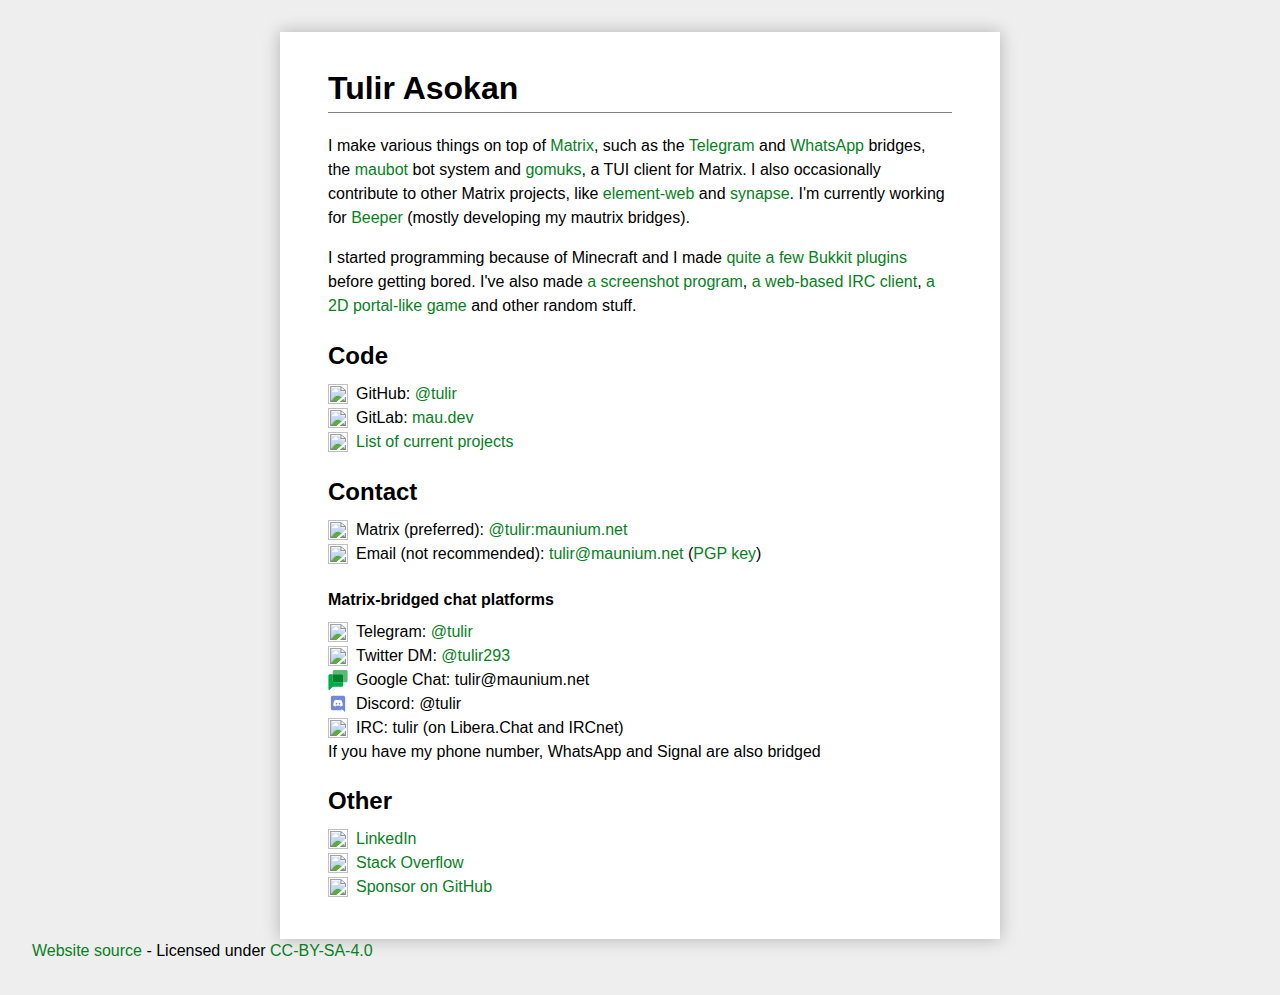
==== index.html @ e615e867 "Update discord" ====
<!DOCTYPE html>
<html lang="en">
<head>
    <meta charset="utf-8">
    <title>Tulir Asokan</title>
    <link rel="icon" href="/favicon.png" type="image/png"/>
    <meta name="viewport" content="width=device-width, initial-scale=1, shrink-to-fit=no">
    <meta name="description" content="I make various things on top of matrix.org, such as the Telegram and WhatsApp bridges, the maubot framework and gomuks, a TUI client for Matrix."/>
    <meta property="og:title" content="Tulir Asokan"/>
    <meta property="og:description" content="I make various things on top of matrix.org, such as the Telegram and WhatsApp bridges, the maubot framework and gomuks, a TUI client for Matrix."/>
    <meta property="og:url" content="https://mau.fi/"/>
    <meta property="og:image" content="/favicon.png"/>
    <meta name="twitter:site" content="@tulir293"/>
    <!-- if true -->
    <!-- "<style>" -->
    <!-- include "/index.css" -->
    <!-- "</style>" -->
    <!-- else -->
    <link rel="stylesheet" type="text/css" href="/index.css">
    <!-- end -->
</head>
<body>
    <main>
        <h1>Tulir Asokan</h1>
        <p>
            I make various things on top of <a href="https://matrix.org">Matrix</a>, such as the
            <a href="https://github.com/mautrix/telegram">Telegram</a> and
            <a href="https://github.com/mautrix/whatsapp">WhatsApp</a> bridges, the
            <a href="https://github.com/maubot/maubot">maubot</a> bot system and
            <a href="https://github.com/tulir/gomuks">gomuks</a>,
            a <dfn title="Text-based User Interface">TUI</dfn> client for Matrix.

            I also occasionally contribute to other Matrix projects, like
            <a href="https://github.com/matrix-org/matrix-react-sdk/pulls?q=is:pr+author:tulir">element-web</a> and
            <a href="https://github.com/matrix-org/synapse/pulls?q=is:pr+author:tulir">synapse</a>.

            I'm currently working for <a href="https://www.beeper.com/">Beeper</a> (mostly developing my mautrix bridges).
        </p>
        <p>
            I started programming because of Minecraft and I made <a href="https://dl.mau.fi/plugins/">
            quite a few Bukkit plugins</a> before getting bored. I've also made <a href="https://mau.photos/">
            a screenshot program</a>, <a href="https://github.com/tulir/mauirc">a web-based IRC client</a>,
            <a href="https://github.com/tulir/portal2d">a 2D portal-like game</a> and other random stuff.
        </p>

        <section>
            <h2 id="code">Code</h2>
            <ul>
                <li class="link-with-logo">
                    <img class="black-svg" alt="" src="logos/github.svg"/>
                    <span>GitHub: </span>
                    <a rel="me" href="https://github.com/tulir">@tulir</a>
                </li>
                <li class="link-with-logo">
                    <img alt="" src="logos/gitlab.svg"/>
                    <span>GitLab: </span>
                    <a href="https://mau.dev">mau.dev</a>
                </li>
                <li class="link-with-logo">
                    <img class="black-svg" alt="" src="logos/projects.svg"/>
                    <a href="projects/">List of current projects</a>
                </li>
            </ul>
        </section>
        <section>
            <h2 id="contact">Contact</h2>
            <ul>
                <li class="link-with-logo">
                    <img class="black-svg" alt="" src="logos/matrix.svg"/>
                    <span>Matrix (preferred): </span>
                    <a rel="me" href="https://matrix.to/#/@tulir:maunium.net">@tulir:maunium.net</a>
                </li>
                <li class="link-with-logo">
                    <img class="black-svg" alt="" src="logos/email.svg"/>
                    <span>Email (not recommended): </span>
                    <a rel="me" href="mailto:tulir@maunium.net">tulir@maunium.net</a>
                    <span> (<a href="pgp">PGP key</a>)</span>
                </li>
            </ul>
            <h4>Matrix-bridged chat platforms</h4>
            <ul>
                <li class="link-with-logo">
                    <img alt="" src="logos/telegram.svg"/>
                    <span>Telegram: </span>
                    <a rel="me" href="https://t.me/tulir">@tulir</a>
                </li>
                <li class="link-with-logo">
                    <img alt="" src="logos/twitter.svg"/>
                    <span>Twitter DM: </span>
                    <a rel="me" href="https://twitter.com/tulir293">@tulir293</a>
                </li>
                <li class="link-with-logo">
                    <img alt="" src="logos/googlechat.svg"/>
                    <span>Google Chat: tulir@maunium.net</span>
                </li>
                <li class="link-with-logo">
                    <img alt="" src="logos/discord.svg"/>
                    <span>Discord: @tulir</span>
                </li>
                <li class="link-with-logo">
                    <img class="black-svg" alt="" src="logos/irc.svg"/>
                    <span>IRC: tulir (on Libera.Chat and IRCnet)</span>
                </li>
                <li>If you have my phone number, WhatsApp and Signal are also bridged</li>
            </ul>
        </section>
        <section>
            <h2 id="other">Other</h2>
            <ul>
                <li class="link-with-logo">
                    <img alt="" src="logos/linkedin.svg"/>
                    <a href="https://linkedin.com/in/tulir">LinkedIn</a>
                </li>
                <li class="link-with-logo">
                    <img alt="" src="logos/stackoverflow.svg"/>
                    <a href="https://stackoverflow.com/users/2120293/tulir">Stack Overflow</a>
                </li>
                <li class="link-with-logo">
                    <img alt="" src="logos/github-sponsor.svg"/>
                    <a href="https://github.com/sponsors/tulir">Sponsor on GitHub</a>
                </li>
            </ul>
        </section>
    </main>
    <footer>
        <a href="https://mau.dev/maunium/mau.fi">Website source</a>
        - Licensed under <a href="https://mau.fi/LICENSE">CC-BY-SA-4.0</a>
    </footer>
</body>
</html>
---- index.css ----
:root {
    color-scheme: light dark;
}

html {
    margin: 0;
    padding: 0;
}

body {
    line-height: 1.5;
    background-color: #EEE;
    color: #000;
    margin: 2rem;
    font-family: sans-serif;
}

main {
    max-width: 45rem;
    box-sizing: border-box;
    background-color: #FFF;
    margin: auto;
    padding: 2rem 3rem 2.5rem;
    box-shadow: 0 0 1rem rgba(0, 0, 0, 0.25);
}

@media screen and (max-width: 40rem) {
    main {
        padding: 1rem 2rem 1.5rem;
    }
}

@media screen and (max-width: 35rem) {
    body {
        margin: 0;
        background-color: #FFF;
    }

    main {
        box-shadow: none;
    }
}

@media screen and (max-width: 30rem) {
    main {
        padding: .5rem 1rem;
    }

    main.projects > h1 {
        font-size: 1.5rem;
    }
}

a {
    color: #07811d;
    text-decoration: none;
}

a:hover {
    text-decoration: underline;
}

a:visited {
    color: #045a14;
}

a.black-link, a.black-link:visited {
    color: black;
    text-decoration: none;
}

h1 {
    width: 100%;
    border-bottom: 1px solid gray;
    margin-top: 0;
}

section > ul {
    list-style-type: none;
    margin: 0;
    padding: 0;
}

section > h4, section > h2 {
    margin-bottom: .5rem;
}

.link-with-logo {
    display: flex;
    align-items: center;
}

.link-with-logo > img {
    width: 1.25rem;
    height: 1.25rem;
    margin-right: .5rem;
}

.link-with-logo > span {
    white-space: pre;
}

dfn {
    font-style: normal;
}

@media (prefers-color-scheme: dark) {
    body {
        background-color: #000;
        color: #EEE;
    }

    main {
        background-color: #222;
        box-shadow: 0 0 1rem #222;
    }

    a {
        color: #84e094;
    }

    a:visited {
        color: #2eba47;
    }

    img.black-svg {
        filter: invert(1);
    }

    a.black-link, a.black-link:visited {
        color: #EEE;
    }
}


@media screen and (max-width: 35rem) and (prefers-color-scheme: dark) {
    body {
        background-color: #222;
    }

    main {
        box-shadow: none;
    }
}
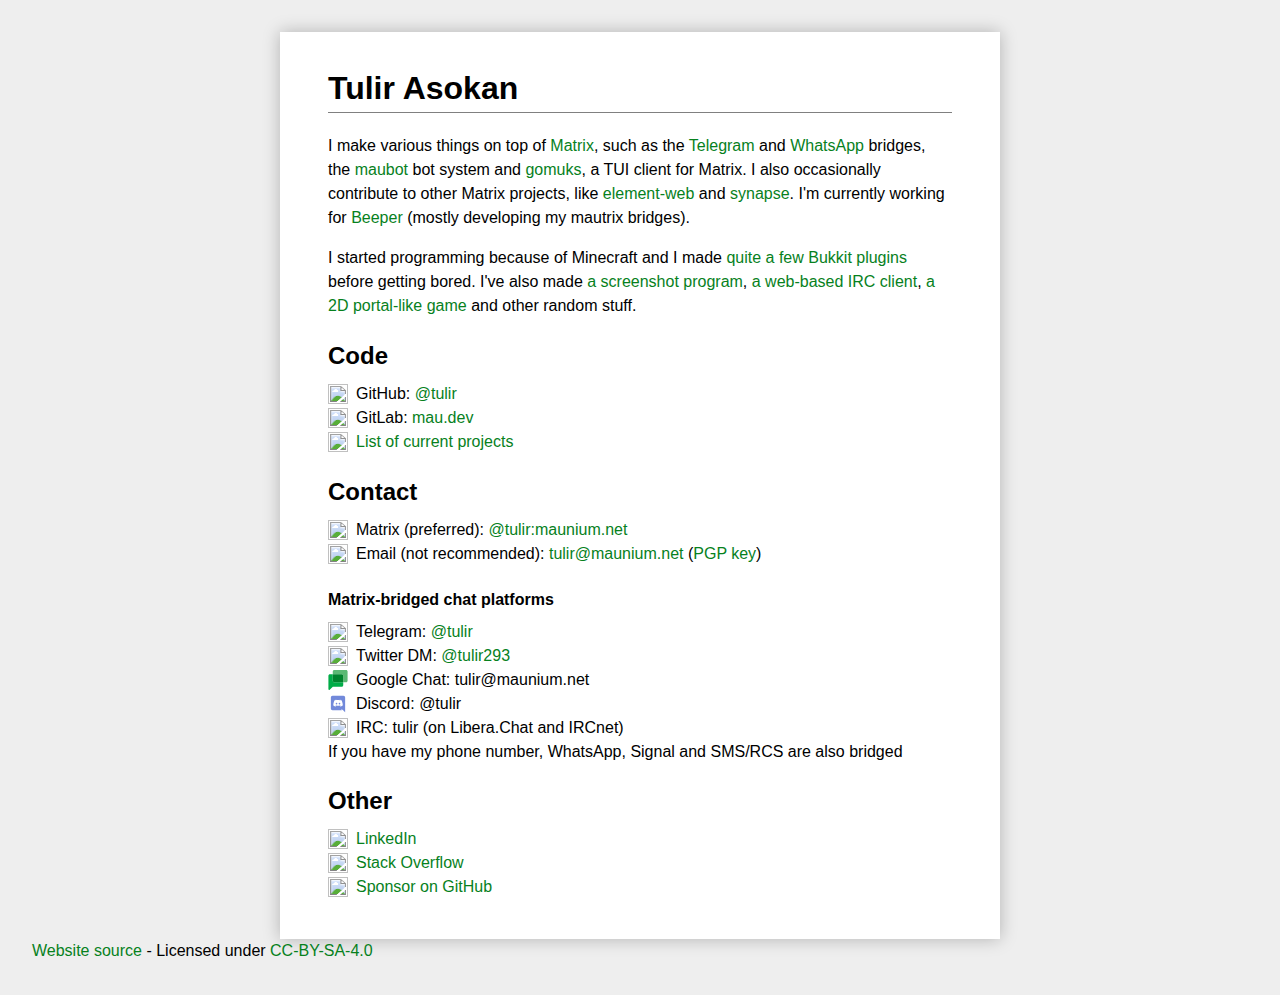
==== commit c72872be: "Update contact info" ====
--- a/index.html
+++ b/index.html
@@ -101,7 +101,7 @@
                     <img class="black-svg" alt="" src="logos/irc.svg"/>
                     <span>IRC: tulir (on Libera.Chat and IRCnet)</span>
                 </li>
-                <li>If you have my phone number, WhatsApp and Signal are also bridged</li>
+                <li>If you have my phone number, WhatsApp, Signal and SMS/RCS are also bridged</li>
             </ul>
         </section>
         <section>
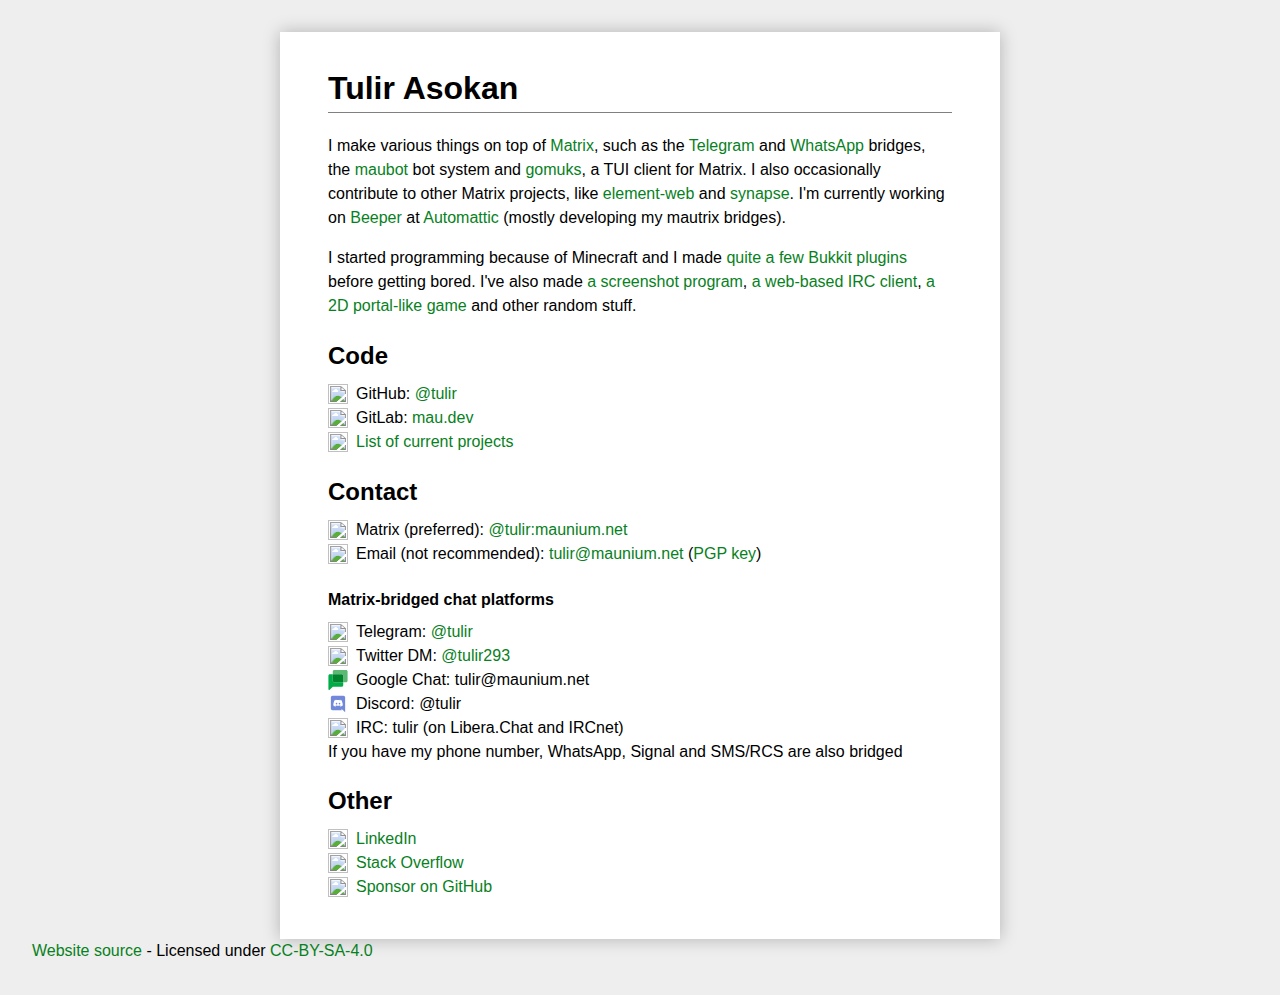
==== commit af341c1a: "Update job" ====
--- a/index.html
+++ b/index.html
@@ -34,7 +34,8 @@
             <a href="https://github.com/matrix-org/matrix-react-sdk/pulls?q=is:pr+author:tulir">element-web</a> and
             <a href="https://github.com/matrix-org/synapse/pulls?q=is:pr+author:tulir">synapse</a>.
 
-            I'm currently working for <a href="https://www.beeper.com/">Beeper</a> (mostly developing my mautrix bridges).
+            I'm currently working on <a href="https://www.beeper.com/">Beeper</a>
+            at <a href="https://automattic.com/">Automattic</a> (mostly developing my mautrix bridges).
         </p>
         <p>
             I started programming because of Minecraft and I made <a href="https://dl.mau.fi/plugins/">
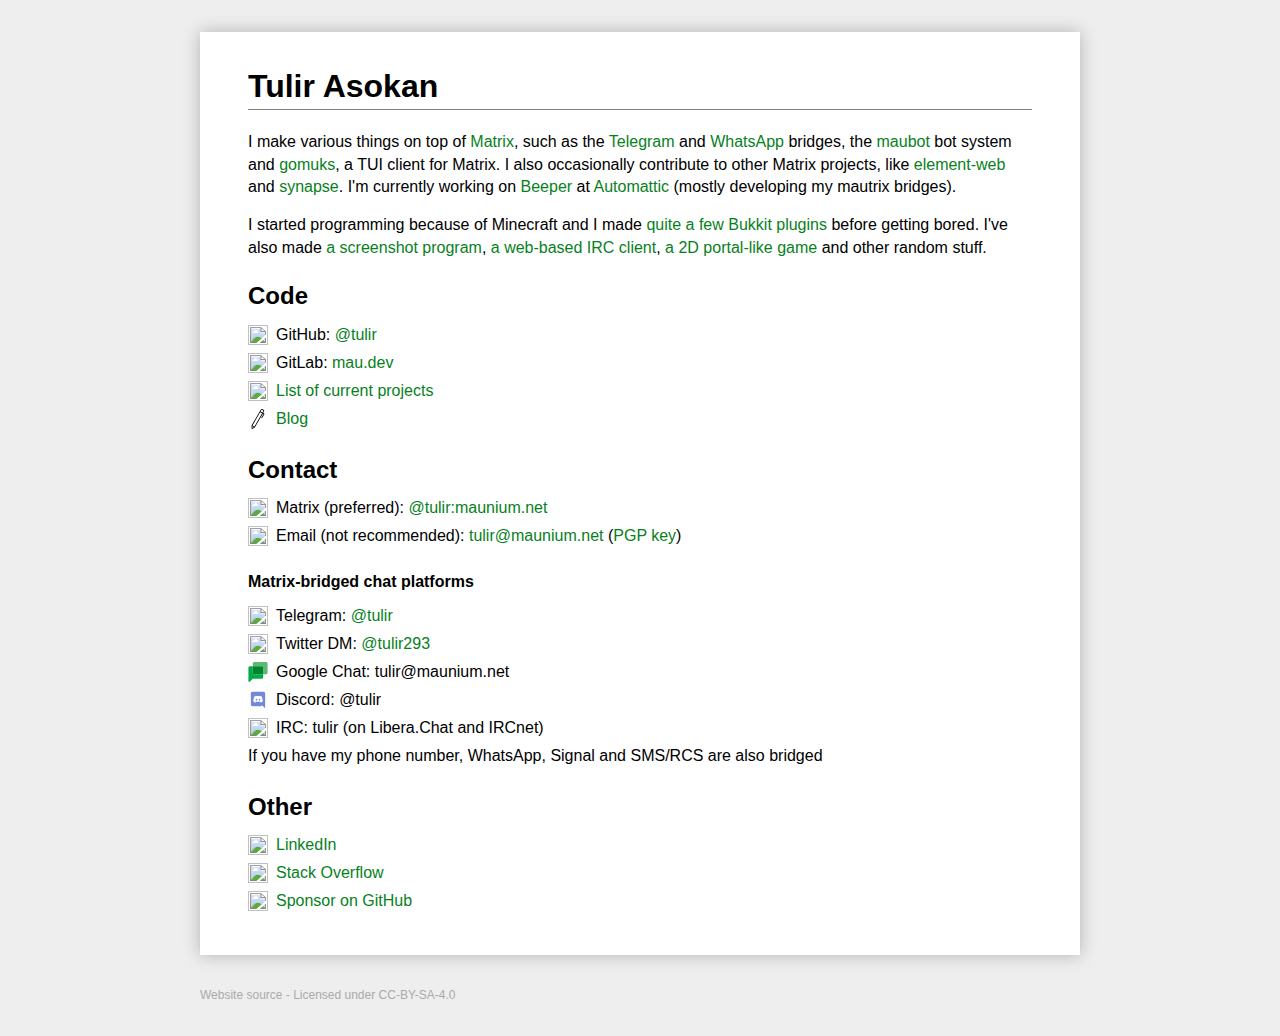
==== commit 4603a582: "Add blog" ====
--- a/index.html
+++ b/index.html
@@ -60,6 +60,10 @@
                 <li class="link-with-logo">
                     <img class="black-svg" alt="" src="logos/projects.svg"/>
                     <a href="projects/">List of current projects</a>
+                </li>
+                <li class="link-with-logo">
+                    <img class="black-svg" alt="" src="logos/blog.svg" />
+                    <a href="/blog/">Blog</a>
                 </li>
             </ul>
         </section>
--- a/index.css
+++ b/index.css
@@ -8,41 +8,76 @@
 }
 
 body {
-    line-height: 1.5;
+    line-height: 1.4;
     background-color: #EEE;
     color: #000;
     margin: 2rem;
     font-family: sans-serif;
+
+    display: flex;
+    flex-direction: column;
+    justify-content: space-between;
+    min-height: calc(100vh - 4rem);
 }
 
 main {
-    max-width: 45rem;
+    max-width: 55rem;
+    width: 100%;
     box-sizing: border-box;
     background-color: #FFF;
-    margin: auto;
+    margin: 0 auto;
     padding: 2rem 3rem 2.5rem;
     box-shadow: 0 0 1rem rgba(0, 0, 0, 0.25);
 }
 
+footer {
+    font-size: .75rem;
+    max-width: 55rem;
+    width: 100%;
+    margin: 2rem auto 0;
+    box-sizing: border-box;
+}
+
+footer, footer a, footer a:visited {
+    color: #AAA;
+}
+
 @media screen and (max-width: 40rem) {
     main {
         padding: 1rem 2rem 1.5rem;
     }
 }
 
-@media screen and (max-width: 35rem) {
+@media print {
     body {
         margin: 0;
         background-color: #FFF;
     }
-
     main {
         box-shadow: none;
+        padding: 0;
+    }
+}
+
+@media screen and (max-width: 35rem) {
+    body {
+        margin: 0;
+        background-color: #FFF;
+        min-height: 100vh;
+    }
+
+    footer {
+        padding: 1rem 2rem 1.5rem;
+    }
+
+    main {
+        box-shadow: none;
+        margin: 0;
     }
 }
 
 @media screen and (max-width: 30rem) {
-    main {
+    main, footer {
         padding: .5rem 1rem;
     }
 
@@ -75,10 +110,46 @@
     margin-top: 0;
 }
 
+article > header > h1, article > header > h2 {
+    border: none;
+    margin: 0 0 .5rem;
+}
+
+article > header > p {
+    margin: 0;
+}
+
+article > header {
+    margin-bottom: 1.5rem;
+}
+
+article a.header-anchor {
+    color: inherit;
+    text-decoration: none !important;
+}
+
+main.blog-post > h3 {
+    margin: 0;
+}
+
+main > p:last-child {
+    margin-bottom: 0;
+}
+
+header.blog-post-header {
+    border-bottom: 1px solid gray;
+    margin-top: 1rem;
+}
+
+header.blog-post-header > h1 {
+    font-size: 2rem;
+}
+
 section > ul {
     list-style-type: none;
     margin: 0;
     padding: 0;
+    line-height: 1.75;
 }
 
 section > h4, section > h2 {
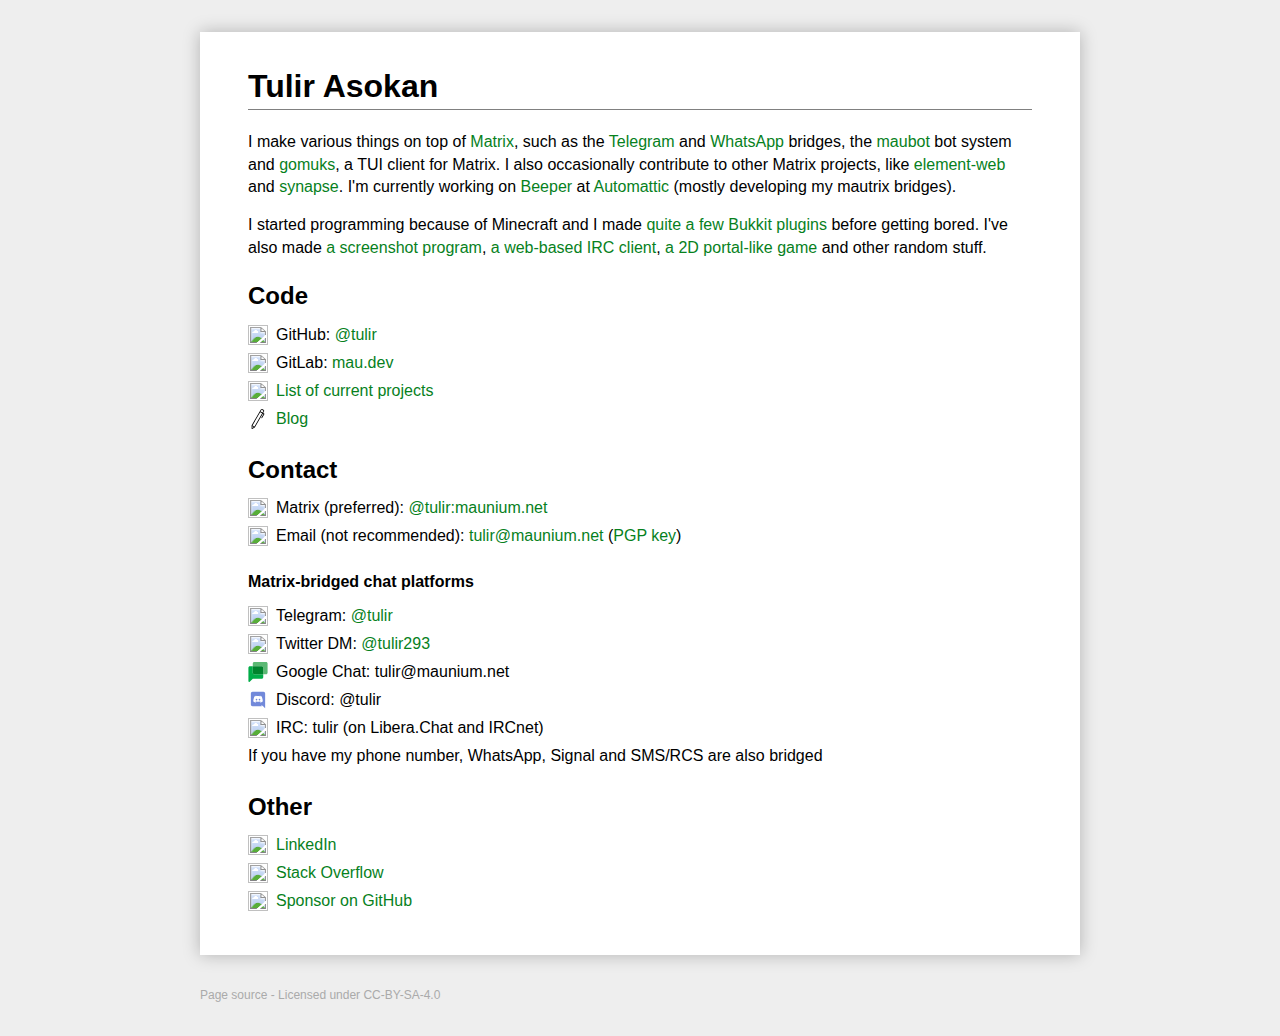
==== commit 902c9e4e: "Link to exact source file in footer" ====
--- a/index.html
+++ b/index.html
@@ -128,7 +128,7 @@
         </section>
     </main>
     <footer>
-        <a href="https://mau.dev/maunium/mau.fi">Website source</a>
+        <a href="https://github.com/maunium/mau.fi/blob/main/index.html">Page source</a>
         - Licensed under <a href="https://mau.fi/LICENSE">CC-BY-SA-4.0</a>
     </footer>
 </body>
--- a/index.css
+++ b/index.css
@@ -110,41 +110,6 @@
     margin-top: 0;
 }
 
-article > header > h1, article > header > h2 {
-    border: none;
-    margin: 0 0 .5rem;
-}
-
-article > header > p {
-    margin: 0;
-}
-
-article > header {
-    margin-bottom: 1.5rem;
-}
-
-article a.header-anchor {
-    color: inherit;
-    text-decoration: none !important;
-}
-
-main.blog-post > h3 {
-    margin: 0;
-}
-
-main > p:last-child {
-    margin-bottom: 0;
-}
-
-header.blog-post-header {
-    border-bottom: 1px solid gray;
-    margin-top: 1rem;
-}
-
-header.blog-post-header > h1 {
-    font-size: 2rem;
-}
-
 section > ul {
     list-style-type: none;
     margin: 0;
@@ -194,7 +159,7 @@
         color: #2eba47;
     }
 
-    img.black-svg {
+    img.black-svg, .copy-button {
         filter: invert(1);
     }
 
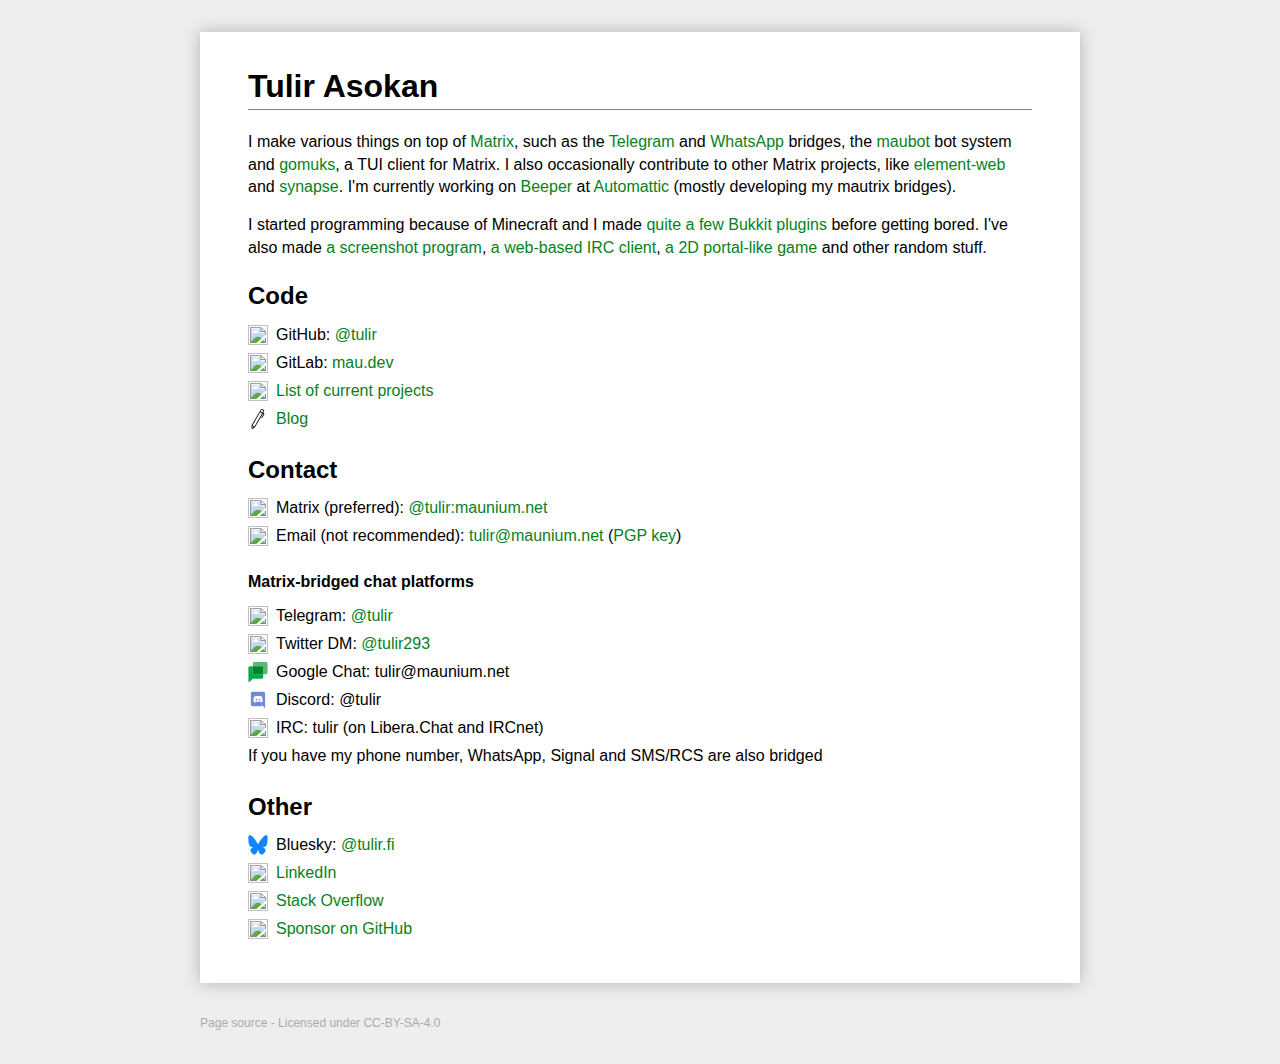
==== commit 774eecdc: "Add bluesky" ====
--- a/index.html
+++ b/index.html
@@ -113,6 +113,11 @@
             <h2 id="other">Other</h2>
             <ul>
                 <li class="link-with-logo">
+                    <img alt="" src="logos/bluesky.svg"/>
+                    <span>Bluesky: </span>
+                    <a rel="me" href="https://bsky.me/profile/tulir.fi">@tulir.fi</a>
+                </li>
+                <li class="link-with-logo">
                     <img alt="" src="logos/linkedin.svg"/>
                     <a href="https://linkedin.com/in/tulir">LinkedIn</a>
                 </li>
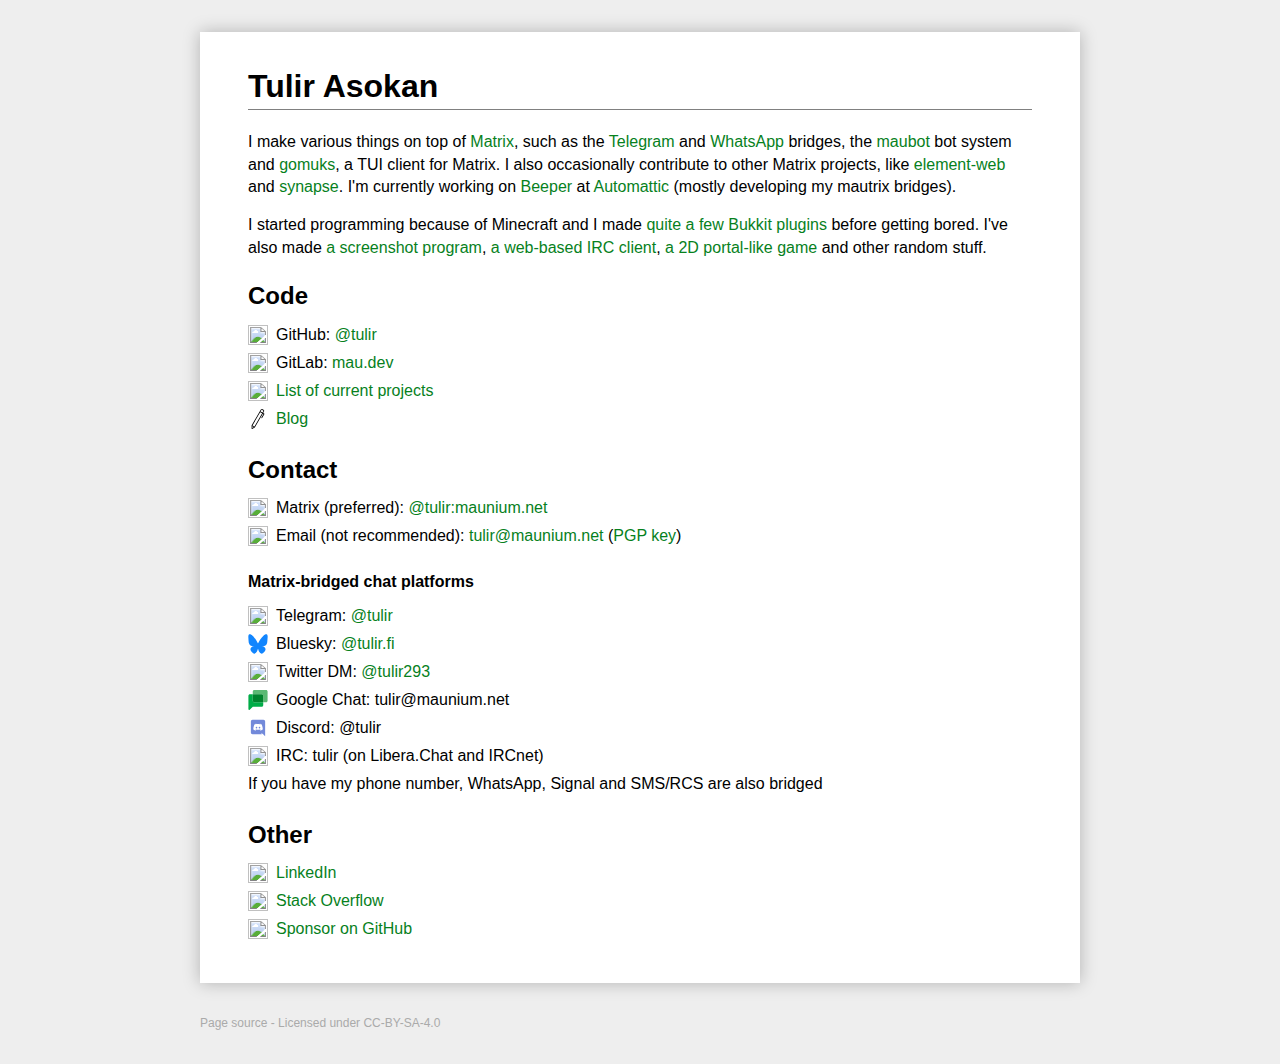
==== commit 3925e3e0: "Bluesky DMs are now bridged" ====
--- a/index.html
+++ b/index.html
@@ -90,6 +90,11 @@
                     <a rel="me" href="https://t.me/tulir">@tulir</a>
                 </li>
                 <li class="link-with-logo">
+                    <img alt="" src="logos/bluesky.svg"/>
+                    <span>Bluesky: </span>
+                    <a rel="me" href="https://bsky.app/profile/tulir.fi">@tulir.fi</a>
+                </li>
+                <li class="link-with-logo">
                     <img alt="" src="logos/twitter.svg"/>
                     <span>Twitter DM: </span>
                     <a rel="me" href="https://twitter.com/tulir293">@tulir293</a>
@@ -113,11 +118,6 @@
             <h2 id="other">Other</h2>
             <ul>
                 <li class="link-with-logo">
-                    <img alt="" src="logos/bluesky.svg"/>
-                    <span>Bluesky: </span>
-                    <a rel="me" href="https://bsky.me/profile/tulir.fi">@tulir.fi</a>
-                </li>
-                <li class="link-with-logo">
                     <img alt="" src="logos/linkedin.svg"/>
                     <a href="https://linkedin.com/in/tulir">LinkedIn</a>
                 </li>
